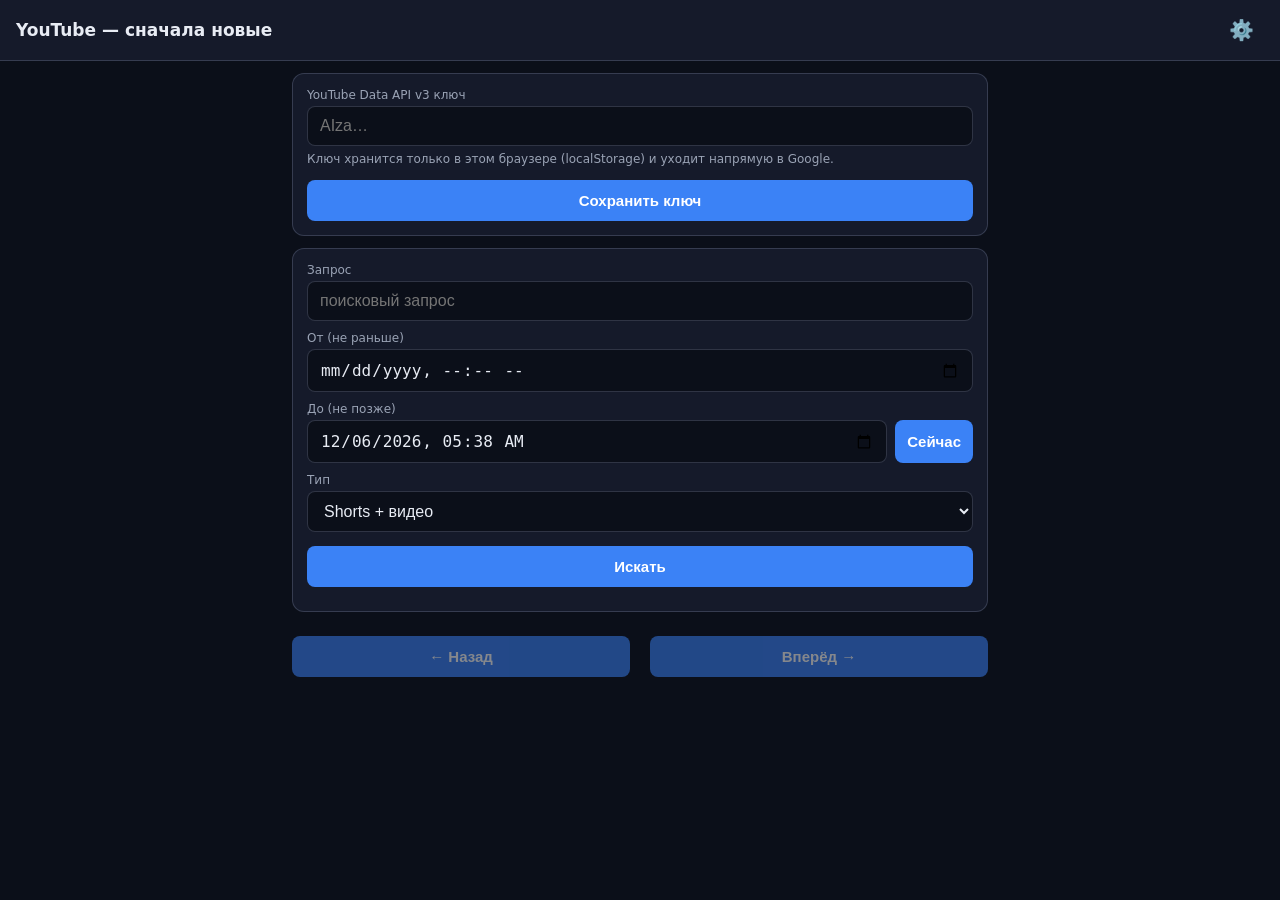
==== yt-search/index.html @ a6b9bcde "yt-search mini app" ====
<!doctype html>
<html lang="ru"><head><meta charset="utf-8">
<meta name="viewport" content="width=device-width,initial-scale=1,viewport-fit=cover">
<title>YouTube — новые</title>
<script src="https://telegram.org/js/telegram-web-app.js"></script>
<link rel="stylesheet" href="style.css">
</head><body>
<header><h1>YouTube — сначала новые</h1><button id="gear" class="icon" title="Настройки">⚙️</button></header>
<main>
  <div class="card" id="settings" hidden>
    <label for="key">YouTube Data API v3 ключ</label>
    <input id="key" type="password" autocomplete="off" placeholder="AIza…">
    <div class="hint">Ключ хранится только в этом браузере (localStorage) и уходит напрямую в Google.</div>
    <button id="saveKey" type="button">Сохранить ключ</button>
  </div>
  <div class="card">
    <label for="q">Запрос</label>
    <input id="q" type="search" enterkeyhint="search" placeholder="поисковый запрос">
    <label for="from">От (не раньше)</label>
    <input id="from" type="datetime-local" step="60">
    <label for="to">До (не позже)</label>
    <div class="from-wrap"><input id="to" type="datetime-local" step="60"><button type="button" class="now-btn" id="toNow">Сейчас</button></div>
    <label for="kind">Тип</label>
    <select id="kind"><option value="all">Shorts + видео</option><option value="shorts">Только Shorts</option><option value="video">Только видео</option></select>
    <button id="go" type="button">Искать</button>
    <div id="status"></div>
  </div>
  <div class="list" id="list"></div>
  <div class="pager" id="pager" hidden>
    <button type="button" id="prev" disabled>← Назад</button><span id="pageInfo"></span><button type="button" id="next" disabled>Вперёд →</button>
  </div>
</main>
<script src="app.js"></script>
</body></html>
---- yt-search/style.css ----
:root{--bg:var(--tg-theme-bg-color,#0b0f19);--panel:var(--tg-theme-secondary-bg-color,#151a2a);--border:rgba(128,140,170,.3);--text:var(--tg-theme-text-color,#e8ecf4);--muted:var(--tg-theme-hint-color,#9aa3b5);--acc:var(--tg-theme-button-color,#3b82f6);--acc-text:var(--tg-theme-button-text-color,#fff)}
*{box-sizing:border-box}body{margin:0;font-family:system-ui,-apple-system,sans-serif;background:var(--bg);color:var(--text)}
header{display:flex;align-items:center;justify-content:space-between;padding:12px 16px;background:var(--panel);border-bottom:1px solid var(--border)}
h1{font-size:17px;margin:0}main{max-width:720px;margin:0 auto;padding:12px}
.card{background:var(--panel);border:1px solid var(--border);border-radius:12px;padding:14px;margin-bottom:12px}
label{display:block;font-size:12px;color:var(--muted);margin:10px 0 4px}label:first-child{margin-top:0}
input,select{width:100%;padding:10px 12px;border-radius:8px;border:1px solid var(--border);background:var(--bg);color:var(--text);font-size:16px}
button{margin-top:14px;width:100%;padding:12px;border:0;border-radius:8px;background:var(--acc);color:var(--acc-text);font-weight:600;font-size:15px;cursor:pointer}
button:disabled{opacity:.5}button.icon{width:auto;margin:0;padding:6px 10px;background:transparent;font-size:20px}
.from-wrap{display:flex;gap:8px}.from-wrap input{flex:1}.now-btn{width:auto;margin:0;padding:10px 12px}
.hint{font-size:12px;color:var(--muted);margin-top:6px}#status{margin-top:10px;font-size:13px;color:var(--muted)}#status.err{color:#ef4444}
.list{display:flex;flex-direction:column;gap:8px}
a.item{display:flex;gap:10px;text-decoration:none;color:inherit;background:var(--panel);border:1px solid var(--border);border-radius:10px;padding:8px}
a.item img{width:128px;height:72px;object-fit:cover;border-radius:6px;flex-shrink:0}
.title{font-size:14px;font-weight:600;line-height:1.3;overflow:hidden;display:-webkit-box;-webkit-line-clamp:3;-webkit-box-orient:vertical}
.meta{font-size:12px;color:var(--muted);margin-top:4px}
.badge{display:inline-block;margin-right:6px;padding:1px 6px;border-radius:4px;font-size:11px;font-weight:600;background:rgba(59,130,246,.2);color:#60a5fa}.badge.shorts{background:rgba(239,68,68,.2);color:#f87171}
.pager{display:flex;align-items:center;gap:10px;margin:12px 0 24px}.pager button{margin:0;flex:1}.pager span{font-size:12px;color:var(--muted);white-space:nowrap}
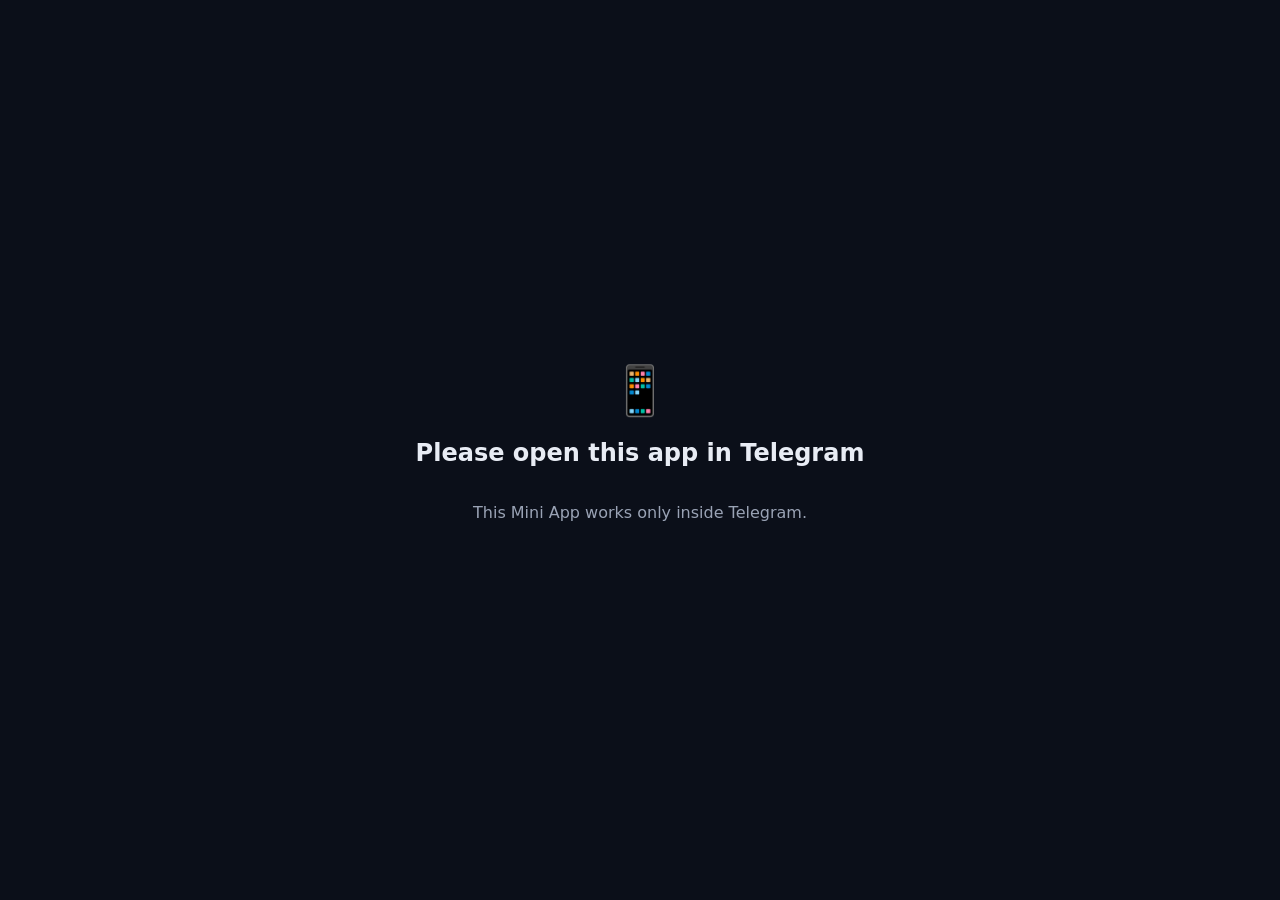
==== commit ccaf4510: "English UI, Telegram-only gate" ====
--- a/yt-search/index.html
+++ b/yt-search/index.html
@@ -1,33 +1,34 @@
 <!doctype html>
-<html lang="ru"><head><meta charset="utf-8">
+<html lang="en"><head><meta charset="utf-8">
 <meta name="viewport" content="width=device-width,initial-scale=1,viewport-fit=cover">
-<title>YouTube — новые</title>
+<title>YouTube — Newest</title>
 <script src="https://telegram.org/js/telegram-web-app.js"></script>
 <link rel="stylesheet" href="style.css">
 </head><body>
-<header><h1>YouTube — сначала новые</h1><button id="gear" class="icon" title="Настройки">⚙️</button></header>
-<main>
+<header id="hdr" hidden><h1>YouTube — Newest First</h1><button id="gear" class="icon" title="Settings">⚙️</button></header>
+<div id="gate" hidden class="gate"><div>📱</div><h2>Please open this app in Telegram</h2><p>This Mini App works only inside Telegram.</p></div>
+<main id="app" hidden>
   <div class="card" id="settings" hidden>
-    <label for="key">YouTube Data API v3 ключ</label>
+    <label for="key">YouTube Data API v3 key</label>
     <input id="key" type="password" autocomplete="off" placeholder="AIza…">
-    <div class="hint">Ключ хранится только в этом браузере (localStorage) и уходит напрямую в Google.</div>
-    <button id="saveKey" type="button">Сохранить ключ</button>
+    <div class="hint">The key is stored only on this device (localStorage) and is sent directly to Google.</div>
+    <button id="saveKey" type="button">Save key</button>
   </div>
   <div class="card">
-    <label for="q">Запрос</label>
-    <input id="q" type="search" enterkeyhint="search" placeholder="поисковый запрос">
-    <label for="from">От (не раньше)</label>
+    <label for="q">Query</label>
+    <input id="q" type="search" enterkeyhint="search" placeholder="search query">
+    <label for="from">From (not earlier)</label>
     <input id="from" type="datetime-local" step="60">
-    <label for="to">До (не позже)</label>
-    <div class="from-wrap"><input id="to" type="datetime-local" step="60"><button type="button" class="now-btn" id="toNow">Сейчас</button></div>
-    <label for="kind">Тип</label>
-    <select id="kind"><option value="all">Shorts + видео</option><option value="shorts">Только Shorts</option><option value="video">Только видео</option></select>
-    <button id="go" type="button">Искать</button>
+    <label for="to">To (not later)</label>
+    <div class="from-wrap"><input id="to" type="datetime-local" step="60"><button type="button" class="now-btn" id="toNow">Now</button></div>
+    <label for="kind">Type</label>
+    <select id="kind"><option value="all">Shorts + videos</option><option value="shorts">Shorts only</option><option value="video">Videos only</option></select>
+    <button id="go" type="button">Search</button>
     <div id="status"></div>
   </div>
   <div class="list" id="list"></div>
   <div class="pager" id="pager" hidden>
-    <button type="button" id="prev" disabled>← Назад</button><span id="pageInfo"></span><button type="button" id="next" disabled>Вперёд →</button>
+    <button type="button" id="prev" disabled>← Prev</button><span id="pageInfo"></span><button type="button" id="next" disabled>Next →</button>
   </div>
 </main>
 <script src="app.js"></script>
--- a/yt-search/style.css
+++ b/yt-search/style.css
@@ -16,3 +16,5 @@
 .meta{font-size:12px;color:var(--muted);margin-top:4px}
 .badge{display:inline-block;margin-right:6px;padding:1px 6px;border-radius:4px;font-size:11px;font-weight:600;background:rgba(59,130,246,.2);color:#60a5fa}.badge.shorts{background:rgba(239,68,68,.2);color:#f87171}
 .pager{display:flex;align-items:center;gap:10px;margin:12px 0 24px}.pager button{margin:0;flex:1}.pager span{font-size:12px;color:var(--muted);white-space:nowrap}
+.gate{min-height:100vh;display:flex;flex-direction:column;align-items:center;justify-content:center;text-align:center;padding:24px}.gate div{font-size:48px}.gate p{color:var(--muted)}
+[hidden]{display:none!important}
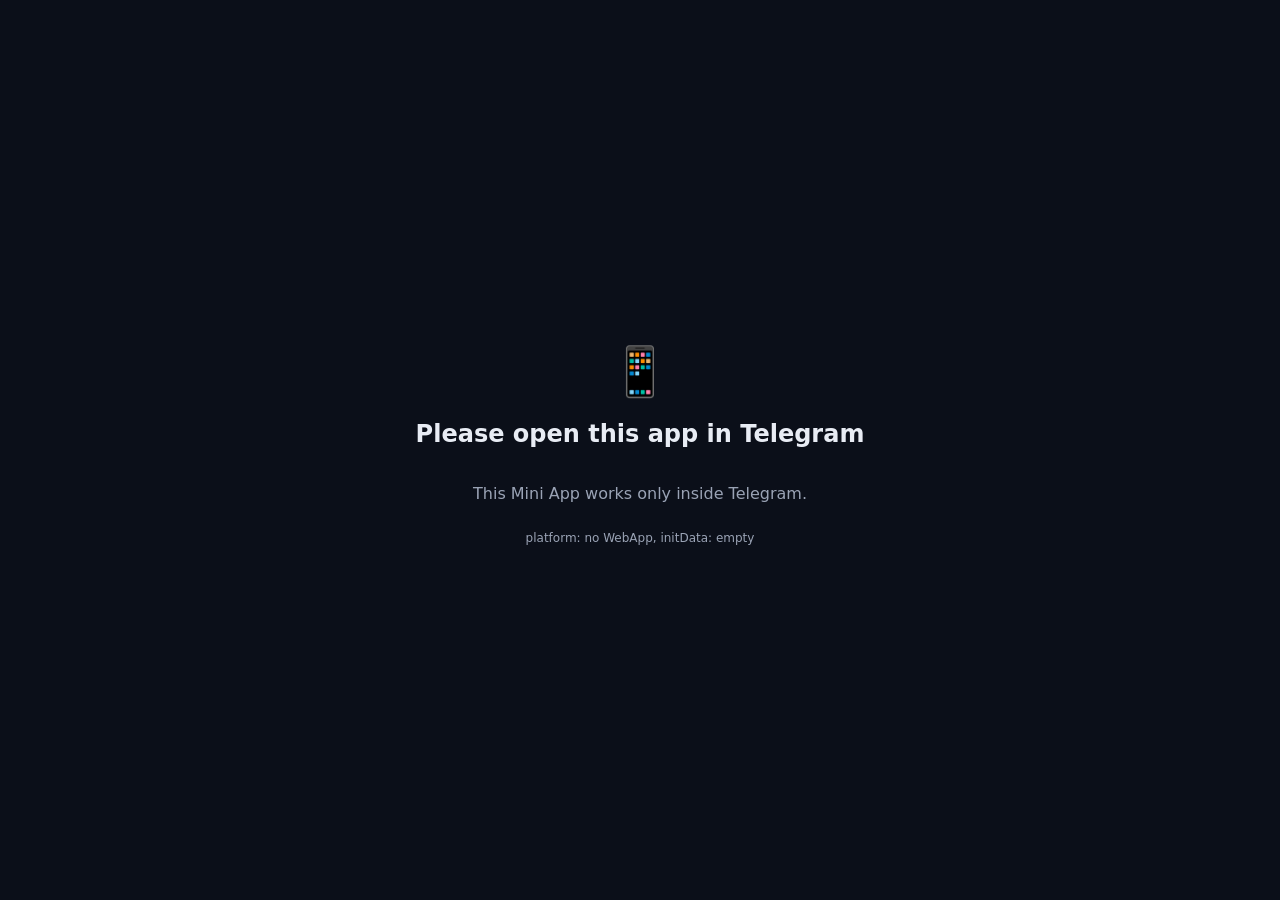
==== commit a870965e: "Robust init, error display, cache-busting, older Safari syntax" ====
--- a/yt-search/index.html
+++ b/yt-search/index.html
@@ -3,10 +3,11 @@
 <meta name="viewport" content="width=device-width,initial-scale=1,viewport-fit=cover">
 <title>YouTube — Newest</title>
 <script src="https://telegram.org/js/telegram-web-app.js"></script>
-<link rel="stylesheet" href="style.css">
+<style>[hidden]{display:none!important}#err{color:#ef4444;padding:12px;font:13px monospace;white-space:pre-wrap}</style>
+<link rel="stylesheet" href="style.css?v=3">
 </head><body>
 <header id="hdr" hidden><h1>YouTube — Newest First</h1><button id="gear" class="icon" title="Settings">⚙️</button></header>
-<div id="gate" hidden class="gate"><div>📱</div><h2>Please open this app in Telegram</h2><p>This Mini App works only inside Telegram.</p></div>
+<div id="gate" hidden class="gate"><div>📱</div><h2>Please open this app in Telegram</h2><p>This Mini App works only inside Telegram.</p><p id="gateInfo" style="font-size:12px"></p></div>
 <main id="app" hidden>
   <div class="card" id="settings" hidden>
     <label for="key">YouTube Data API v3 key</label>
@@ -31,5 +32,6 @@
     <button type="button" id="prev" disabled>← Prev</button><span id="pageInfo"></span><button type="button" id="next" disabled>Next →</button>
   </div>
 </main>
-<script src="app.js"></script>
+<div id="err" hidden></div>
+<script src="app.js?v=3"></script>
 </body></html>
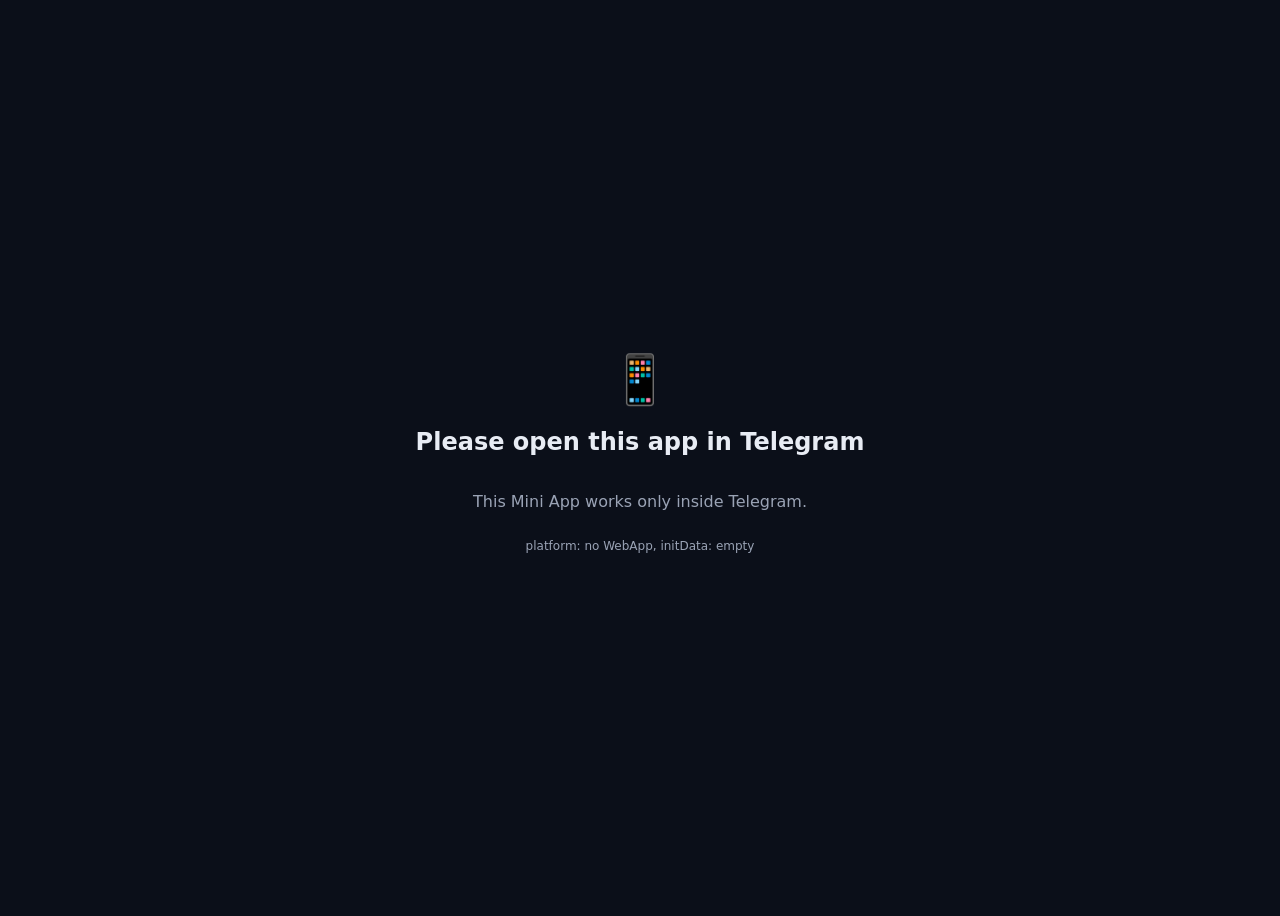
==== commit b0843580: "Shared Telegram safe-area support (fullscreen)" ====
--- a/yt-search/index.html
+++ b/yt-search/index.html
@@ -4,7 +4,9 @@
 <title>YouTube — Newest</title>
 <script src="https://telegram.org/js/telegram-web-app.js"></script>
 <style>[hidden]{display:none!important}#err{color:#ef4444;padding:12px;font:13px monospace;white-space:pre-wrap}</style>
-<link rel="stylesheet" href="style.css?v=3">
+<link rel="stylesheet" href="style.css?v=5">
+<link rel="stylesheet" href="../shared/tg-safe-area.css?v=5">
+<script src="../shared/tg-safe-area.js?v=5"></script>
 </head><body>
 <header id="hdr" hidden><h1>YouTube — Newest First</h1><button id="gear" class="icon" title="Settings">⚙️</button></header>
 <div id="gate" hidden class="gate"><div>📱</div><h2>Please open this app in Telegram</h2><p>This Mini App works only inside Telegram.</p><p id="gateInfo" style="font-size:12px"></p></div>
@@ -33,5 +35,5 @@
   </div>
 </main>
 <div id="err" hidden></div>
-<script src="app.js?v=3"></script>
+<script src="app.js?v=5"></script>
 </body></html>
--- a/shared/tg-safe-area.css
+++ b/shared/tg-safe-area.css
@@ -0,0 +1,9 @@
+/* Shared Telegram safe-area padding. Include in every mini app:
+   <link rel="stylesheet" href="../shared/tg-safe-area.css?v=N"> + <script src="../shared/tg-safe-area.js?v=N"></script> */
+:root{--sa-gap:8px}
+body{
+  padding-top:calc(var(--sa-top, calc(var(--tg-safe-area-inset-top, env(safe-area-inset-top, 0px)) + var(--tg-content-safe-area-inset-top, 0px))) + var(--sa-gap));
+  padding-bottom:calc(var(--sa-bottom, calc(var(--tg-safe-area-inset-bottom, env(safe-area-inset-bottom, 0px)) + var(--tg-content-safe-area-inset-bottom, 0px))) + var(--sa-gap));
+  padding-left:var(--sa-left, calc(var(--tg-safe-area-inset-left, env(safe-area-inset-left, 0px)) + var(--tg-content-safe-area-inset-left, 0px)));
+  padding-right:var(--sa-right, calc(var(--tg-safe-area-inset-right, env(safe-area-inset-right, 0px)) + var(--tg-content-safe-area-inset-right, 0px)));
+}
